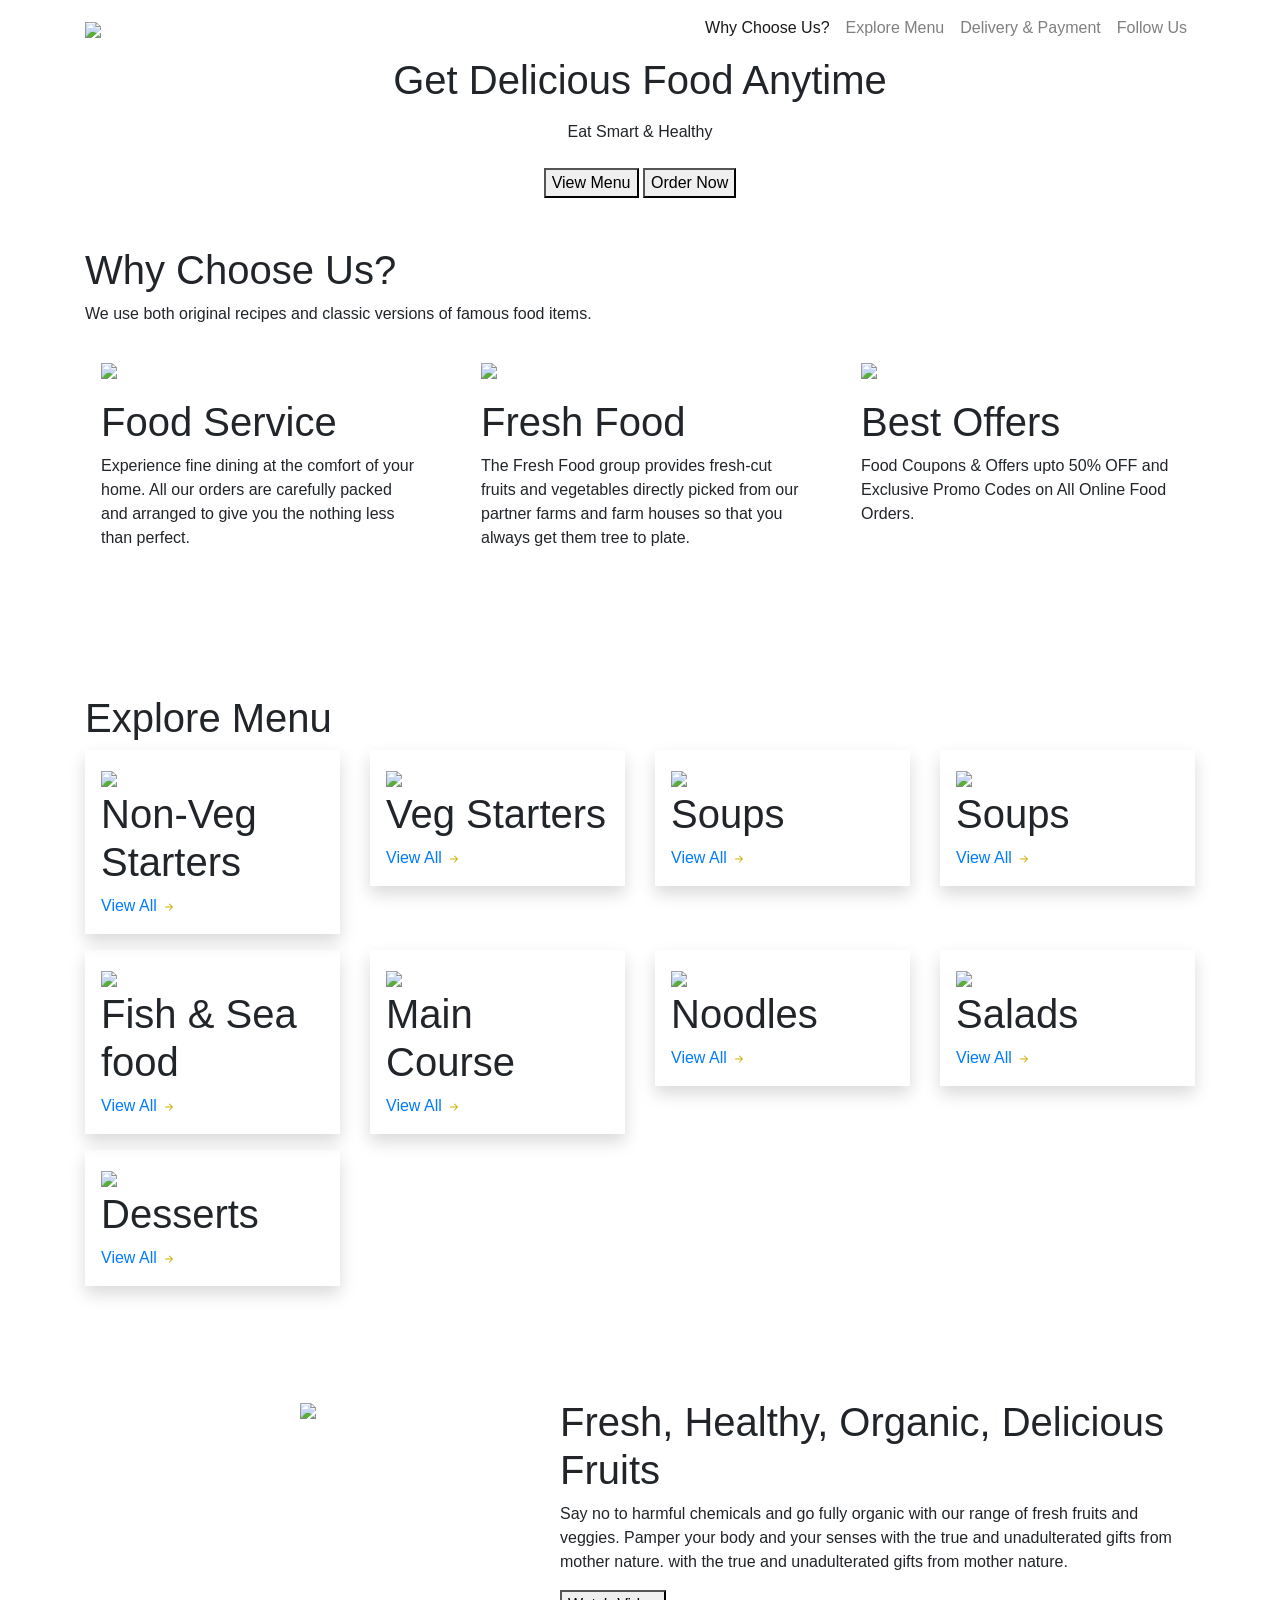
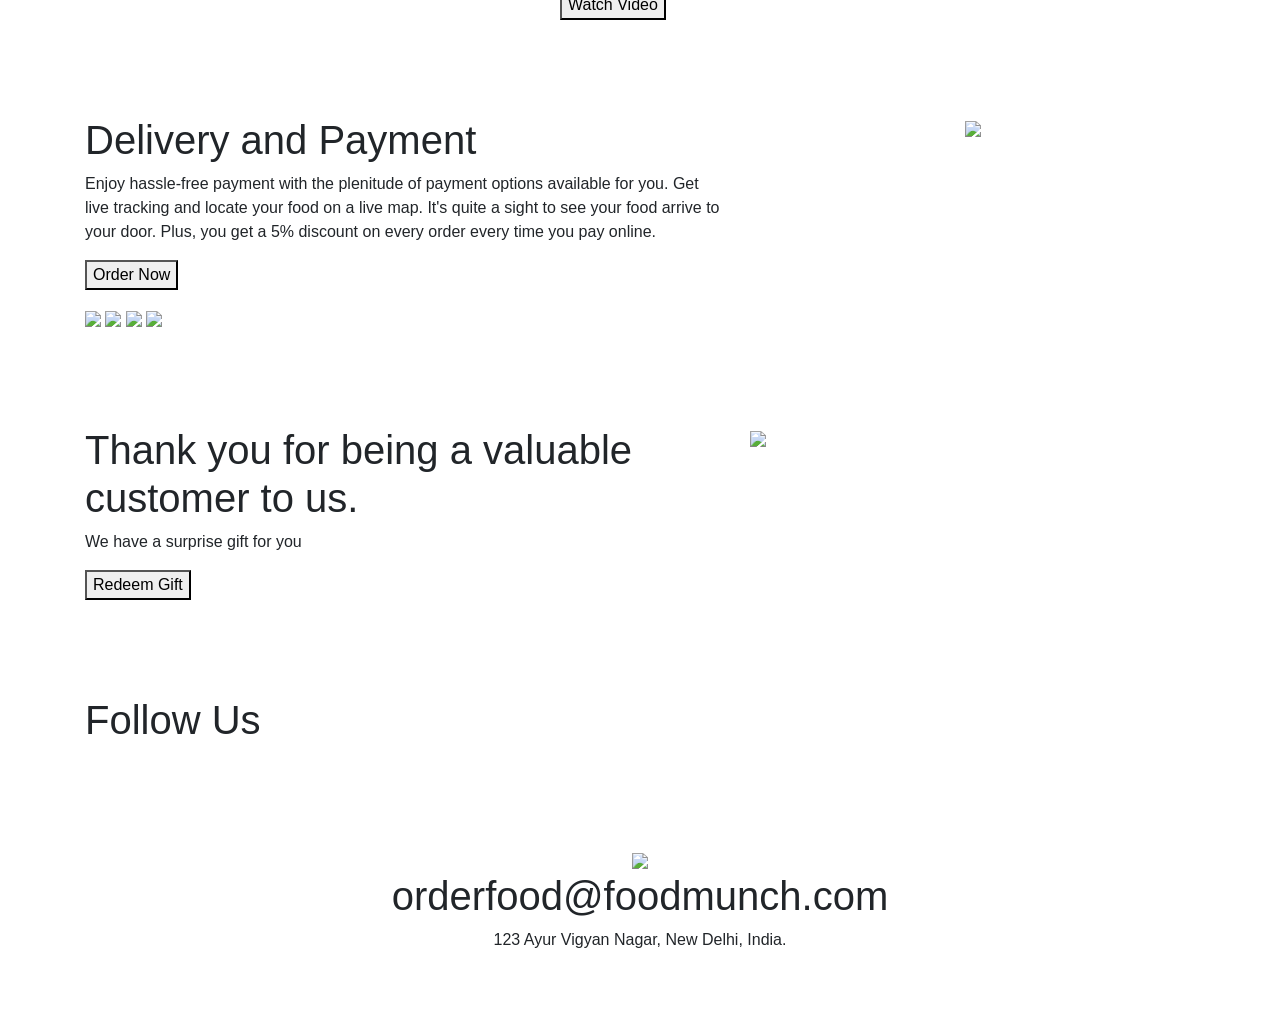
==== index.html @ 5daf665d "Update and rename h.html to index.html" ====
<!DOCTYPE html>
<html>
  <head>
    <link rel="stylesheet" href="https://stackpath.bootstrapcdn.com/bootstrap/4.5.2/css/bootstrap.min.css" integrity="sha384-JcKb8q3iqJ61gNV9KGb8thSsNjpSL0n8PARn9HuZOnIxN0hoP+VmmDGMN5t9UJ0Z" crossorigin="anonymous"/>
    <script src="https://code.jquery.com/jquery-3.5.1.slim.min.js" integrity="sha384-DfXdz2htPH0lsSSs5nCTpuj/zy4C+OGpamoFVy38MVBnE+IbbVYUew+OrCXaRkfj" crossorigin="anonymous"></script>
    <script src="https://cdn.jsdelivr.net/npm/popper.js@1.16.1/dist/umd/popper.min.js" integrity="sha384-9/reFTGAW83EW2RDu2S0VKaIzap3H66lZH81PoYlFhbGU+6BZp6G7niu735Sk7lN" crossorigin="anonymous"></script>
    <script src="https://stackpath.bootstrapcdn.com/bootstrap/4.5.2/js/bootstrap.min.js" integrity="sha384-B4gt1jrGC7Jh4AgTPSdUtOBvfO8shuf57BaghqFfPlYxofvL8/KUEfYiJOMMV+rV" crossorigin="anonymous"></script>
    <script src="https://kit.fontawesome.com/fac54f0bd8.js" crossorigin="anonymous"></script>
    <link rel="stylesheet" href="c.css">
  </head>
  <body>
    <nav class="navbar navbar-expand-lg navbar-light bg-white">
      <div class="container">
        <a class="navbar-brand" href="#">
          <img
            src="https://d2clawv67efefq.cloudfront.net/ccbp-responsive-website/food-munch-img.png"
            class="food-munch-logo"
          />
        </a>
        <button class="navbar-toggler" type="button" data-toggle="collapse" data-target="#navbarNavAltMarkup" aria-controls="navbarNavAltMarkup" aria-expanded="false" aria-label="Toggle navigation">
          <span class="navbar-toggler-icon"></span>
        </button>
        <div class="collapse navbar-collapse" id="navbarNavAltMarkup">
          <div class="navbar-nav ml-auto">
            <a class="nav-link active" id="navItem1" href="#wcuSection">
              Why Choose Us?
              <span class="sr-only">(current)</span>
            </a>
            <a class="nav-link" href="#exploreMenuSection" id="navItem2">Explore Menu</a>
            <a class="nav-link" href="#deliveryPaymentSection" id="navItem3">Delivery & Payment</a>
            <a class="nav-link" href="#followUsSection" id="navItem4">Follow Us</a>
          </div>
        </div>
      </div>
    </nav>
    <div class="banner-section-bg-container d-flex justify-content-center flex-column">
      <div class="text-center">
        <h1 class="banner-heading mb-3">Get Delicious Food Anytime</h1>
        <p class="banner-caption mb-4">Eat Smart & Healthy</p>
        <button class="custom-button">View Menu</button>
        <button class="custom-outline-button">Order Now</button>
      </div>
    </div>
    <div class="wcu-section pt-5 pb-5" id="wcuSection">
      <div class="container">
        <div class="row">
          <div class="col-12">
            <h1 class="wcu-section-heading">Why Choose Us?</h1>
            <p class="wcu-section-description">
              We use both original recipes and classic versions of famous food
              items.
            </p>
          </div>
          <div class="col-12 col-md-4">
            <div class="wcu-card p-3 mb-3">
              <img
                src="https://d2clawv67efefq.cloudfront.net/ccbp-responsive-website/food-serve.png"
                class="wcu-card-image"
              />
              <h1 class="wcu-card-title mt-3">Food Service</h1>
              <p class="wcu-card-description">
                Experience fine dining at the comfort of your home. All our
                orders are carefully packed and arranged to give you the nothing
                less than perfect.
              </p>
            </div>
          </div>
          <div class="col-12 col-md-4">
            <div class="wcu-card p-3 mb-3">
              <img
                src="https://d2clawv67efefq.cloudfront.net/ccbp-responsive-website/fruits-img.png"
                class="wcu-card-image"
              />
              <h1 class="wcu-card-title mt-3">Fresh Food</h1>
              <p class="wcu-card-description">
                The Fresh Food group provides fresh-cut fruits and vegetables
                directly picked from our partner farms and farm houses so that
                you always get them tree to plate.
              </p>
            </div>
          </div>
          <div class="col-12 col-md-4">
            <div class="wcu-card p-3 mb-3">
              <img
                src="https://d2clawv67efefq.cloudfront.net/ccbp-responsive-website/offers-img.png"
                class="wcu-card-image"
              />
              <h1 class="wcu-card-title mt-3">Best Offers</h1>
              <p class="wcu-card-description">
                Food Coupons & Offers upto
                <span class="offers">50% OFF</span>
                and Exclusive Promo Codes on All Online Food Orders.
              </p>
            </div>
          </div>
        </div>
      </div>
    </div>
    <div class="explore-menu-section pt-5 pb-5" id="exploreMenuSection">
      <div class="container">
        <div class="row">
          <div class="col-12">
            <h1 class="menu-section-heading">Explore Menu</h1>
          </div>
          <div class="col-12 col-md-6 col-lg-3">
            <div class="shadow menu-item-card p-3 mb-3">
              <img
                src="https://d2clawv67efefq.cloudfront.net/ccbp-responsive-website/em-ginger-fried-img.png"
                class="menu-item-image w-100"
              />
              <h1 class="menu-card-title">Non-Veg Starters</h1>
              <a href="" class="menu-item-link">
                View All
                <svg width="16px" height="16px" viewBox="0 0 16 16" class="bi bi-arrow-right-short" fill="#d0b200" xmlns="http://www.w3.org/2000/svg">
                  <path
                    fill-rule="evenodd"
                    d="M4 8a.5.5 0 0 1 .5-.5h5.793L8.146 5.354a.5.5 0 1 1 .708-.708l3 3a.5.5 0 0 1 0 .708l-3 3a.5.5 0 0 1-.708-.708L10.293 8.5H4.5A.5.5 0 0 1 4 8z"
                  />
                </svg>
              </a>
            </div>
          </div>
          <div class="col-12 col-md-6 col-lg-3">
            <div class="shadow menu-item-card p-3 mb-3">
              <img
                src="https://d2clawv67efefq.cloudfront.net/ccbp-responsive-website/em-veg-starters-img.png"
                class="menu-item-image w-100"
              />
              <h1 class="menu-card-title">Veg Starters</h1>
              <a href="" class="menu-item-link">
                View All
                <svg width="16px" height="16px" viewBox="0 0 16 16" class="bi bi-arrow-right" fill="#d0b200" xmlns="http://www.w3.org/2000/svg">
                  <path
                    fill-rule="evenodd"
                    d="M4 8a.5.5 0 0 1 .5-.5h5.793L8.146 5.354a.5.5 0 1 1 .708-.708l3 3a.5.5 0 0 1 0 .708l-3 3a.5.5 0 0 1-.708-.708L10.293 8.5H4.5A.5.5 0 0 1 4 8z"
                  />
                </svg>
              </a>
            </div>
          </div>
          <div class="col-12 col-md-6 col-lg-3">
            <div class="menu-item-card shadow p-3 mb-3">
              <img
                src="https://d2clawv67efefq.cloudfront.net/ccbp-responsive-website/em-soup-img.png"
                class="menu-item-image w-100"
              />
              <h1 class="menu-card-title">Soups</h1>
              <a href="" class="menu-item-link">
                View All
                <svg width="16px" height="16px" viewBox="0 0 16 16" class="bi bi-arrow-right" fill="#d0b200" xmlns="http://www.w3.org/2000/svg">
                  <path
                    fill-rule="evenodd"
                    d="M4 8a.5.5 0 0 1 .5-.5h5.793L8.146 5.354a.5.5 0 1 1 .708-.708l3 3a.5.5 0 0 1 0 .708l-3 3a.5.5 0 0 1-.708-.708L10.293 8.5H4.5A.5.5 0 0 1 4 8z"
                  />
                </svg>
              </a>
            </div>
          </div>
          <div class="col-12 col-md-6 col-lg-3">
            <div class="menu-item-card shadow p-3 mb-3">
              <img
                src="https://d2clawv67efefq.cloudfront.net/ccbp-responsive-website/em-soup-img.png"
                class="menu-item-image w-100"
              />
              <h1 class="menu-card-title">Soups</h1>
              <a href="" class="menu-item-link">
                View All
                <svg width="16px" height="16px" viewBox="0 0 16 16" class="bi bi-arrow-right" fill="#d0b200" xmlns="http://www.w3.org/2000/svg">
                  <path
                    fill-rule="evenodd"
                    d="M4 8a.5.5 0 0 1 .5-.5h5.793L8.146 5.354a.5.5 0 1 1 .708-.708l3 3a.5.5 0 0 1 0 .708l-3 3a.5.5 0 0 1-.708-.708L10.293 8.5H4.5A.5.5 0 0 1 4 8z"
                  />
                </svg>
              </a>
            </div>
          </div>
          <div class="col-12 col-md-6 col-lg-3">
            <div class="menu-item-card shadow p-3 mb-3">
              <img
                src="https://d2clawv67efefq.cloudfront.net/ccbp-responsive-website/em-grilled-seafood-img.png"
                class="menu-item-image w-100"
              />
              <h1 class="menu-card-title">Fish & Sea food</h1>
              <a href="" class="menu-item-link">
                View All
                <svg width="16px" height="16px" viewBox="0 0 16 16" class="bi bi-arrow-right" fill="#d0b200" xmlns="http://www.w3.org/2000/svg">
                  <path
                    fill-rule="evenodd"
                    d="M4 8a.5.5 0 0 1 .5-.5h5.793L8.146 5.354a.5.5 0 1 1 .708-.708l3 3a.5.5 0 0 1 0 .708l-3 3a.5.5 0 0 1-.708-.708L10.293 8.5H4.5A.5.5 0 0 1 4 8z"
                  />
                </svg>
              </a>
            </div>
          </div>
          <div class="col-12 col-md-6 col-lg-3">
            <div class="menu-item-card shadow p-3 mb-3">
              <img
                src="https://d2clawv67efefq.cloudfront.net/ccbp-responsive-website/em-hyderabadi-biryani-img.png"
                class="menu-item-image w-100"
              />
              <h1 class="menu-card-title">Main Course</h1>
              <a href="" class="menu-item-link">
                View All
                <svg width="16px" height="16px" viewBox="0 0 16 16" class="bi bi-arrow-right" fill="#d0b200" xmlns="http://www.w3.org/2000/svg">
                  <path
                    fill-rule="evenodd"
                    d="M4 8a.5.5 0 0 1 .5-.5h5.793L8.146 5.354a.5.5 0 1 1 .708-.708l3 3a.5.5 0 0 1 0 .708l-3 3a.5.5 0 0 1-.708-.708L10.293 8.5H4.5A.5.5 0 0 1 4 8z"
                  />
                </svg>
              </a>
            </div>
          </div>
          <div class="col-12 col-md-6 col-lg-3">
            <div class="menu-item-card shadow p-3 mb-3">
              <img
                src="https://d2clawv67efefq.cloudfront.net/ccbp-responsive-website/em-mushroom-noodles-img.png"
                class="menu-item-image w-100"
              />
              <h1 class="menu-card-title">Noodles</h1>
              <a href="" class="menu-item-link">
                View All
                <svg width="16px" height="16px" viewBox="0 0 16 16" class="bi bi-arrow-right" fill="#d0b200" xmlns="http://www.w3.org/2000/svg">
                  <path
                    fill-rule="evenodd"
                    d="M4 8a.5.5 0 0 1 .5-.5h5.793L8.146 5.354a.5.5 0 1 1 .708-.708l3 3a.5.5 0 0 1 0 .708l-3 3a.5.5 0 0 1-.708-.708L10.293 8.5H4.5A.5.5 0 0 1 4 8z"
                  />
                </svg>
              </a>
            </div>
          </div>
          <div class="col-12 col-md-6 col-lg-3">
            <div class="menu-item-card shadow p-3 mb-3">
              <img
                src="https://d2clawv67efefq.cloudfront.net/ccbp-responsive-website/em-gluten-img.png"
                class="menu-item-image w-100"
              />
              <h1 class="menu-card-title">Salads</h1>
              <a href="" class="menu-item-link">
                View All
                <svg width="16px" height="16px" viewBox="0 0 16 16" class="bi bi-arrow-right" fill="#d0b200" xmlns="http://www.w3.org/2000/svg">
                  <path
                    fill-rule="evenodd"
                    d="M4 8a.5.5 0 0 1 .5-.5h5.793L8.146 5.354a.5.5 0 1 1 .708-.708l3 3a.5.5 0 0 1 0 .708l-3 3a.5.5 0 0 1-.708-.708L10.293 8.5H4.5A.5.5 0 0 1 4 8z"
                  />
                </svg>
              </a>
            </div>
          </div>
          <div class="col-12 col-md-6 col-lg-3">
            <div class="menu-item-card shadow p-3 mb-3">
              <img
                src="https://d2clawv67efefq.cloudfront.net/ccbp-responsive-website/em-coffee-bourbon-img.png"
                class="menu-item-image w-100"
              />
              <h1 class="menu-card-title">Desserts</h1>
              <a href="" class="menu-item-link">
                View All
                <svg width="16px" height="16px" viewBox="0 0 16 16" class="bi bi-arrow-right" fill="#d0b200" xmlns="http://www.w3.org/2000/svg">
                  <path
                    fill-rule="evenodd"
                    d="M4 8a.5.5 0 0 1 .5-.5h5.793L8.146 5.354a.5.5 0 1 1 .708-.708l3 3a.5.5 0 0 1 0 .708l-3 3a.5.5 0 0 1-.708-.708L10.293 8.5H4.5A.5.5 0 0 1 4 8z"
                  />
                </svg>
              </a>
            </div>
          </div>
        </div>
      </div>
    </div>
    <div class="healthy-food-section pt-5 pb-5">
      <div class="container">
        <div class="row">
          <div class="col-12 col-md-5">
            <div class="text-center">
              <img
                src="https://d2clawv67efefq.cloudfront.net/ccbp-responsive-website/healthy-food-plate-img.png"
                class="healthy-food-section-img"
              />
            </div>
          </div>
          <div class="col-12 col-md-7">
            <h1 class="healthy-food-section-heading">
              Fresh, Healthy, Organic, Delicious Fruits
            </h1>
            <p class="healthy-food-section-description">
              Say no to harmful chemicals and go fully organic with our range of
              fresh fruits and veggies. Pamper your body and your senses with
              the true and unadulterated gifts from mother nature. with the true
              and unadulterated gifts from mother nature.
            </p>
            <button class="custom-button">Watch Video</button>
          </div>
        </div>
      </div>
    </div>
    <div class="delivery-and-payment-section pt-5 pb-5" id="deliveryPaymentSection">
      <div class="container">
        <div class="row">
          <div class="col-12 col-md-5 order-1 order-md-2">
            <div class="text-center">
              <img
                src="https://d2clawv67efefq.cloudfront.net/ccbp-responsive-website/delivery-payment-section-img.png"
                class="delivery-and-payment-section-img"
              />
            </div>
          </div>
          <div class="col-12 col-md-7 order-2 order-md-1">
            <h1 class="delivery-and-payment-section-heading">
              Delivery and Payment
            </h1>
            <p class="delivery-and-payment-section-description">
              Enjoy hassle-free payment with the plenitude of payment options
              available for you. Get live tracking and locate your food on a
              live map. It's quite a sight to see your food arrive to your door.
              Plus, you get a 5% discount on every order every time you pay
              online.
            </p>
            <button class="custom-button">Order Now</button>
            <div class="mt-3">
              <img
                src="https://d2clawv67efefq.cloudfront.net/ccbp-responsive-website/visa-card-img.png"
                class="payment-card-img"
              />
              <img
                src="https://d2clawv67efefq.cloudfront.net/ccbp-responsive-website/master-card-img.png"
                class="payment-card-img"
              />
              <img
                src="https://d2clawv67efefq.cloudfront.net/ccbp-responsive-website/paypal-card-img.png"
                class="payment-card-img"
              />
              <img
                src="https://d2clawv67efefq.cloudfront.net/ccbp-responsive-website/american-express-img.png"
                class="payment-card-img"
              />
            </div>
          </div>
        </div>
      </div>
    </div>
    <div class="thanking-customers-section pt-5 pb-5">
      <div class="container">
        <div class="row">
          <div class="col-12 col-md-7 d-flex flex-column justify-content-center">
            <h1 class="thanking-customers-section-heading">
              Thank you for being a valuable customer to us.
            </h1>
            <p class="thanking-customers-section-description">
              We have a surprise gift for you
            </p>
            <div class="d-md-none">
              <img
                src="https://d2clawv67efefq.cloudfront.net/ccbp-responsive-website/thanking-customers-section-img.png"
                class="thanking-customers-section-img"
              />
            </div>
            <div>
              <button class="custom-button">Redeem Gift</button>
            </div>
          </div>
          <div class="col-12 col-md-5 d-none d-md-block">
            <img
              src="https://d2clawv67efefq.cloudfront.net/ccbp-responsive-website/thanking-customers-section-img.png"
              class="thanking-customers-section-img"
            />
          </div>
        </div>
      </div>
    </div>
   <div class="follow-us-section pt-5 pb-5" id="followUsSection">
      <div class="container">
        <div class="row">
          <div class="col-12">
            <h1 class="follow-us-section-heading">Follow Us</h1>
          </div>
          <div class="col-12">
            <div class="d-flex flex-row justify-content-center">
              <div class="follow-us-icon-container">
                <i class="fab fa-twitter icon"></i>
              </div>
              <div class="follow-us-icon-container">
                <i class="fab fa-instagram icon"></i>
              </div>
              <div class="follow-us-icon-container">
                <i class="fab fa-facebook icon"></i>
              </div>
            </div>
          </div>
        </div>
      </div>
    </div>
    <div class="footer-section pt-5 pb-5">
      <div class="container">
        <div class="row">
          <div class="col-12 text-center">
            <img
              src="https://d2clawv67efefq.cloudfront.net/ccbp-responsive-website/food-munch-logo-light.png"
              class="food-munch-logo"
            />
            <h1 class="footer-section-mail-id">orderfood@foodmunch.com</h1>
            <p class="footer-section-address">
              123 Ayur Vigyan Nagar, New Delhi, India.
            </p>
          </div>
        </div>
      </div>
    </div>
  </body>
</html>
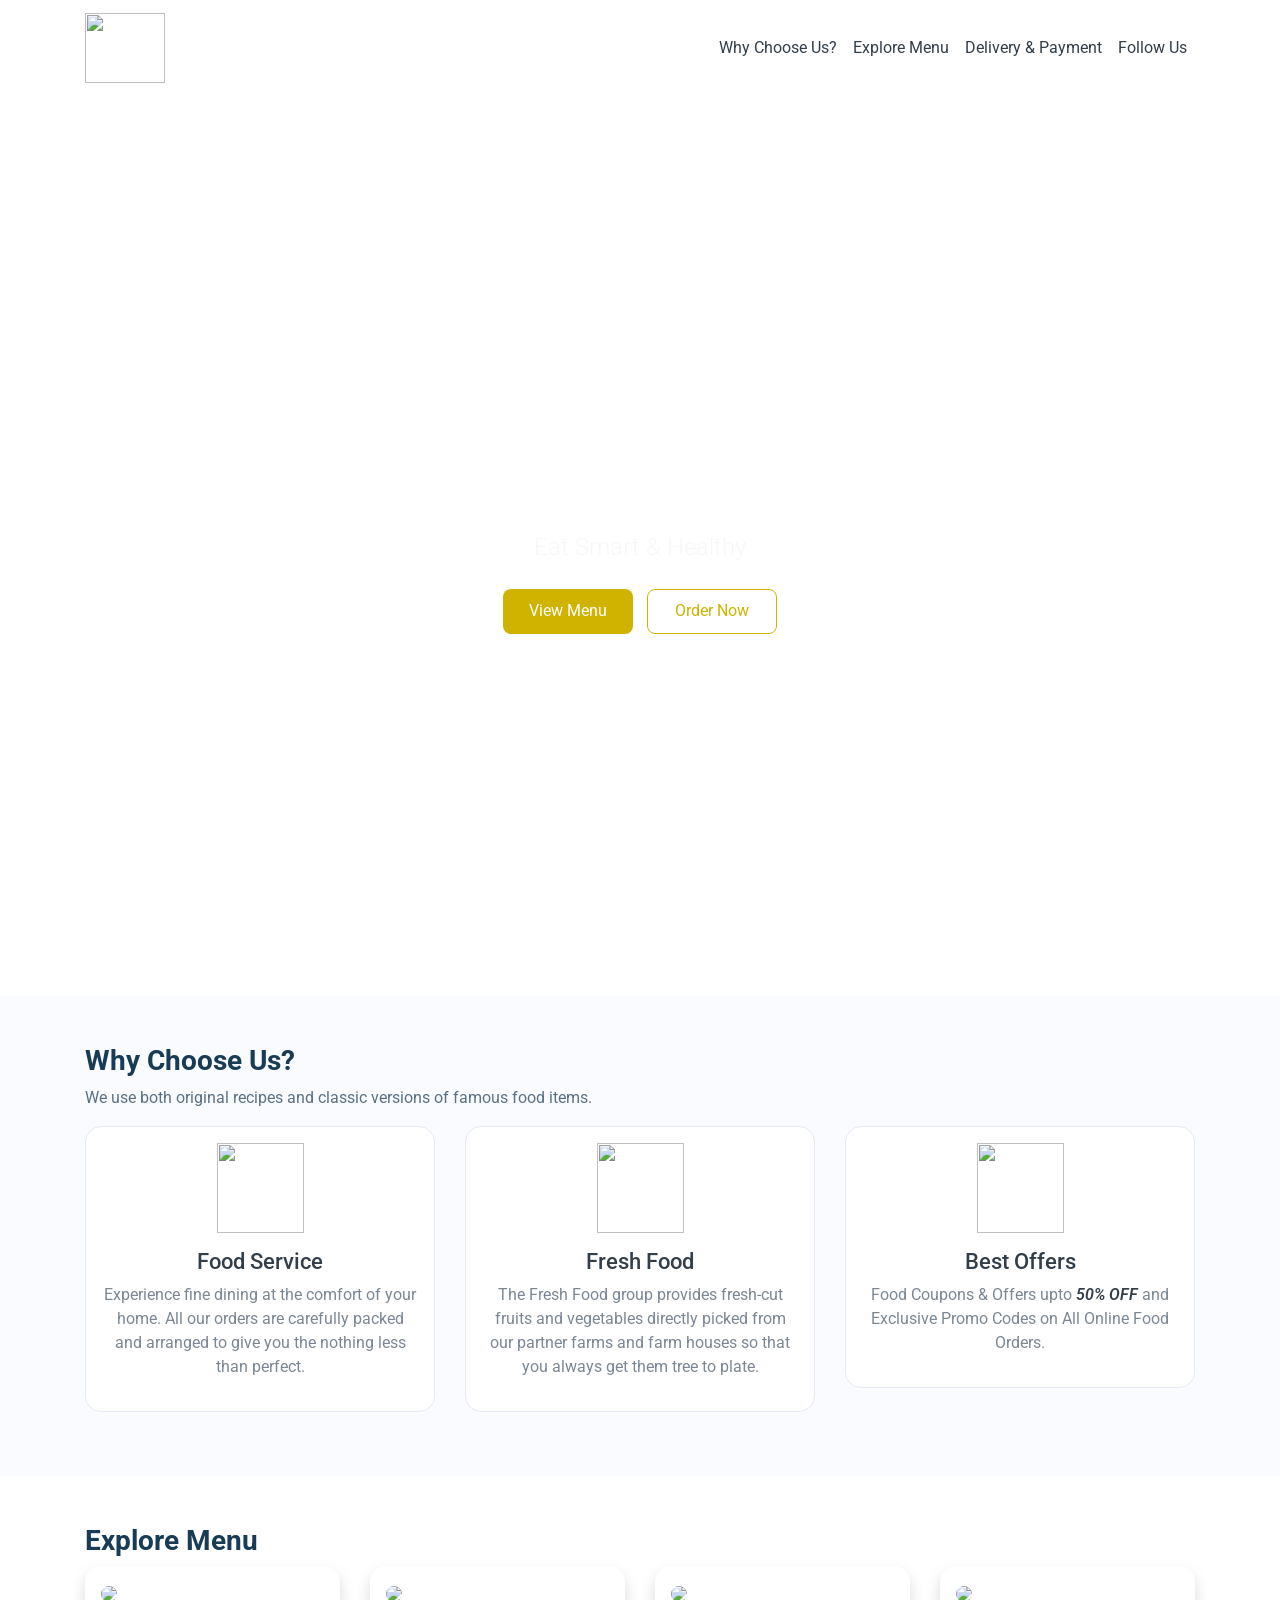
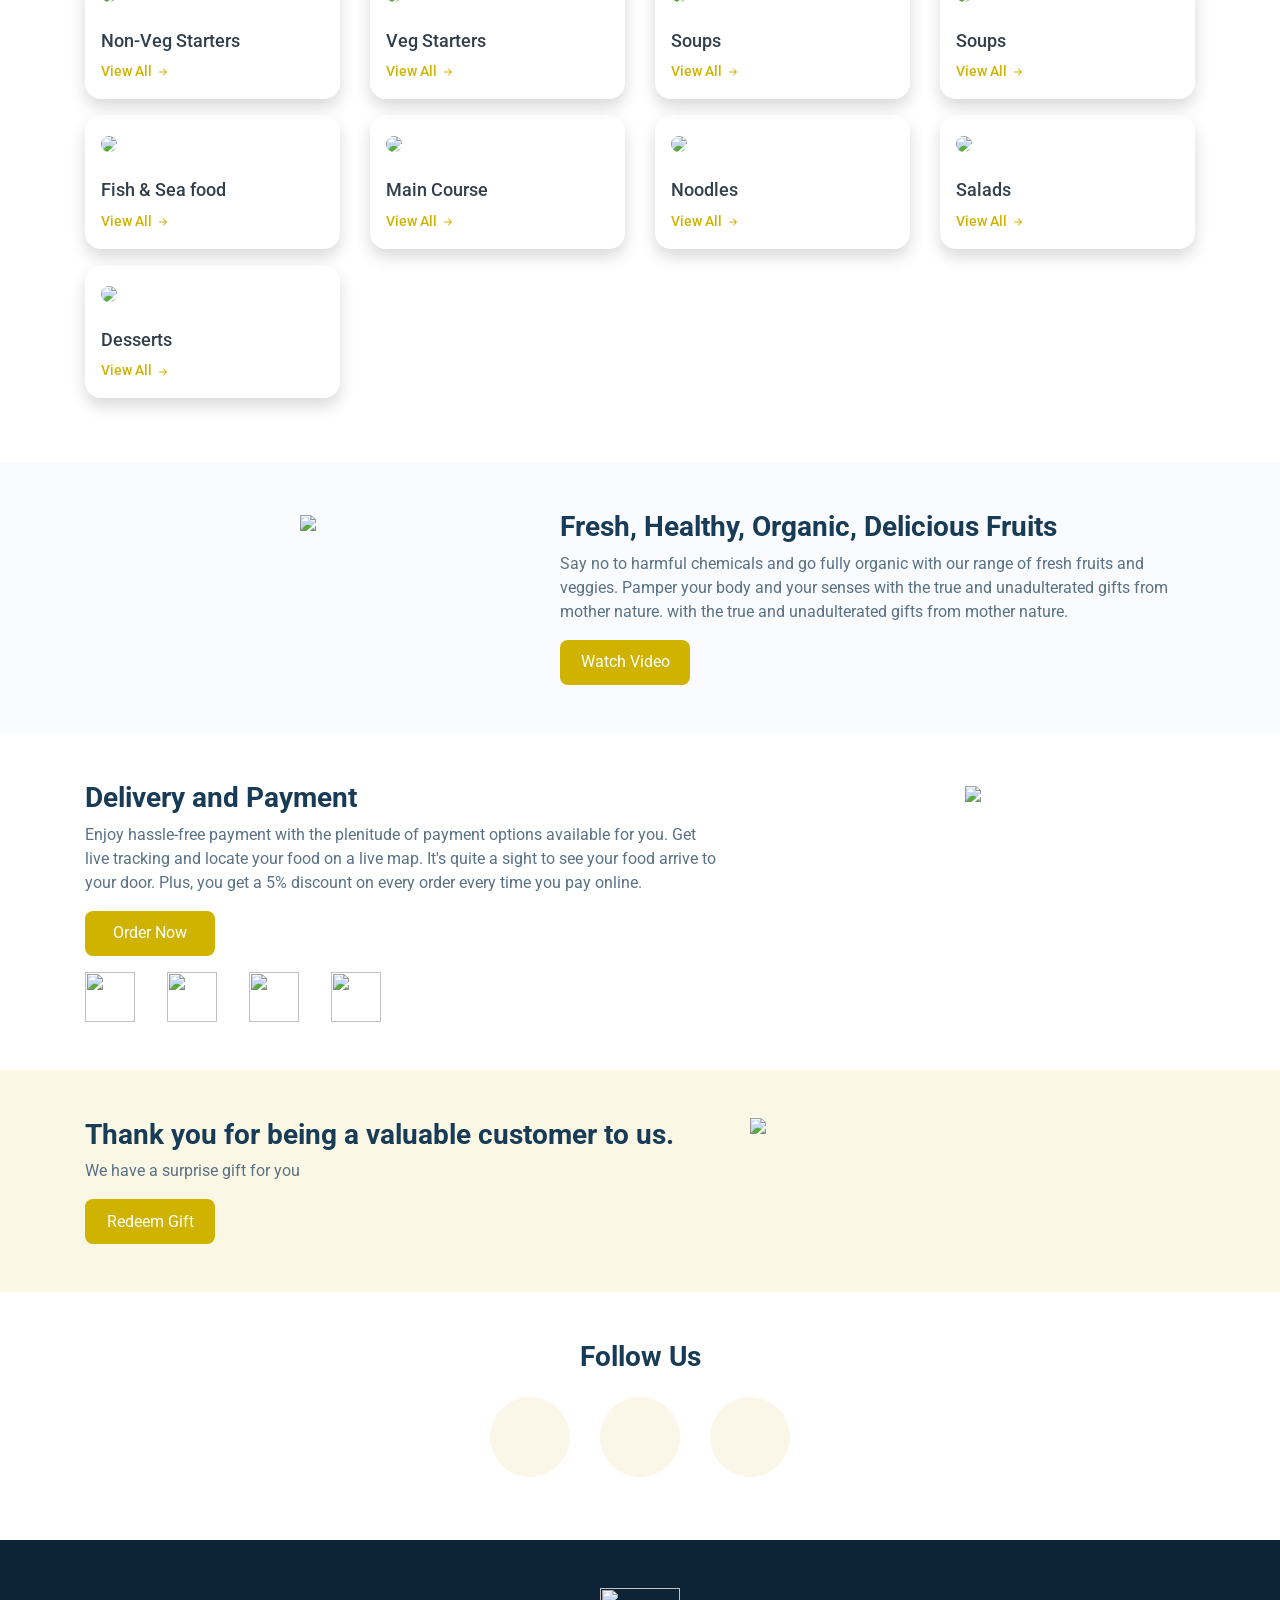
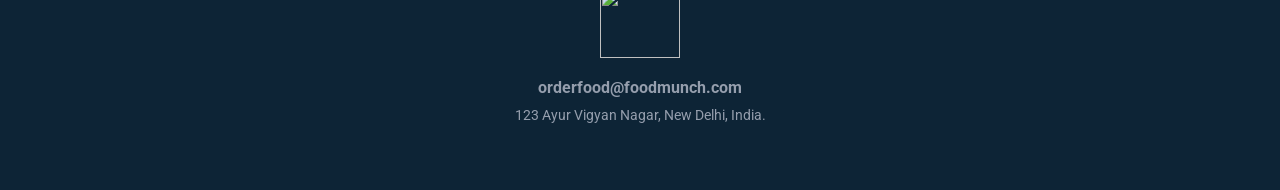
==== commit 34622300: "Update index.html" ====
--- a/index.html
+++ b/index.html
@@ -7,6 +7,7 @@
     <script src="https://stackpath.bootstrapcdn.com/bootstrap/4.5.2/js/bootstrap.min.js" integrity="sha384-B4gt1jrGC7Jh4AgTPSdUtOBvfO8shuf57BaghqFfPlYxofvL8/KUEfYiJOMMV+rV" crossorigin="anonymous"></script>
     <script src="https://kit.fontawesome.com/fac54f0bd8.js" crossorigin="anonymous"></script>
     <link rel="stylesheet" href="c.css">
+    <script src="https://kit.fontawesome.com/dfb52f166f.js" crossorigin="anonymous"></script>
   </head>
   <body>
     <nav class="navbar navbar-expand-lg navbar-light bg-white">
--- a/c.css
+++ b/c.css
@@ -0,0 +1,225 @@
+@import url("https://fonts.googleapis.com/css2?family=Bree+Serif&family=Caveat:wght@400;700&family=Lobster&family=Monoton&family=Open+Sans:ital,wght@0,400;0,700;1,400;1,700&family=Playfair+Display+SC:ital,wght@0,400;0,700;1,700&family=Playfair+Display:ital,wght@0,400;0,700;1,700&family=Roboto:ital,wght@0,400;0,700;1,400;1,700&family=Source+Sans+Pro:ital,wght@0,400;0,700;1,700&family=Work+Sans:ital,wght@0,400;0,700;1,700&display=swap");
+
+.food-munch-logo {
+  width: 80px;
+  height: 70px;
+}
+#navItem1 {
+  color: #323f4b;
+  font-family: "Roboto";
+}
+#navItem2 {
+  color: #323f4b;
+  font-family: "Roboto";
+}
+#navItem3 {
+  color: #323f4b;
+  font-family: "Roboto";
+}
+#navItem4 {
+  color: #323f4b;
+  font-family: "Roboto";
+}
+.banner-section-bg-container {
+  background-image: url("https://d2clawv67efefq.cloudfront.net/ccbp-responsive-website/foodmunch-banner-bg.png");
+  height: 100vh;
+  background-size: cover;
+}
+.banner-heading {
+  color: white;
+  font-family: "Roboto";
+  font-size: 45px;
+  font-weight: 300;
+}
+.banner-caption {
+  color: #f5f7fa;
+  font-family: "Roboto";
+  font-size: 24px;
+  font-weight: 300;
+}
+.custom-button {
+  color: white;
+  background-color: #d0b200;
+  width: 130px;
+  height: 45px;
+  border-width: 0;
+  border-radius: 8px;
+  margin-right: 10px;
+}
+.custom-outline-button {
+  color: #d0b200;
+  background-color: transparent;
+  width: 130px;
+  height: 45px;
+  border-style: solid;
+  border-width: 1px;
+  border-color: #d0b200;
+  border-radius: 8px;
+}
+.wcu-section {
+  background-color: #f9fbfe;
+}
+.wcu-section-heading {
+  color: #183b56;
+  font-family: "Roboto";
+  font-size: 28px;
+  font-weight: 700;
+}
+.wcu-section-description {
+  color: #5a7184;
+  font-family: "Roboto";
+  font-size: 16px;
+}
+.wcu-card {
+  text-align: center;
+  background-color: white;
+  border-style: solid;
+  border-width: 1px;
+  border-color: #e5eaf4;
+  border-radius: 16px;
+}
+.wcu-card-image {
+  width: 87px;
+  height: 90px;
+}
+.wcu-card-title {
+  color: #323f4b;
+  font-family: "Roboto";
+  font-size: 22px;
+  font-weight: 500;
+}
+.wcu-card-description {
+  color: #7b8794;
+  font-family: "Roboto";
+  font-size: 16px;
+}
+.offers {
+  color: #323f4b;
+  font-style: italic;
+  font-weight: 600;
+}
+.explore-menu-section {
+  background-color: white;
+}
+.menu-section-heading {
+  color: #183b56;
+  font-family: "Roboto";
+  font-size: 28px;
+  font-weight: 700;
+}
+.menu-item-image {
+  border-radius: 16px;
+}
+.menu-card-title {
+  color: #323f4b;
+  font-family: "Roboto";
+  font-size: 18px;
+  font-weight: 500;
+  margin-top: 24px;
+}
+.menu-item-link {
+  color: #d0b200;
+  font-family: "Roboto";
+  font-size: 14px;
+  font-weight: 500;
+}
+.menu-item-card {
+  border-radius: 16px;
+}
+.healthy-food-section {
+  background-color: #f9fbfe;
+}
+.healthy-food-section-img {
+  width: 270px;
+}
+.healthy-food-section-heading {
+  color: #183b56;
+  font-family: "Roboto";
+  font-size: 28px;
+  font-weight: 700;
+}
+.healthy-food-section-description {
+  color: #5a7184;
+  font-family: "Roboto";
+  font-size: 16px;
+}
+.delivery-and-payment-section {
+  background-color: white;
+}
+.delivery-and-payment-section-img {
+  width: 270px;
+}
+.delivery-and-payment-section-heading {
+  color: #183b56;
+  font-family: "Roboto";
+  font-size: 28px;
+  font-weight: 700;
+}
+.delivery-and-payment-section-description {
+  color: #5a7184;
+  font-family: "Roboto";
+  font-size: 16px;
+}
+.payment-card-img {
+  width: 50px;
+  height: 50px;
+  margin-right: 28px;
+}
+.thanking-customers-section {
+  background-color: #d0b2001a;
+}
+.thanking-customers-section-heading {
+  color: #183b56;
+  font-family: "Roboto";
+  font-size: 28px;
+  font-weight: 700;
+}
+.thanking-customers-section-description {
+  color: #5a7184;
+  font-family: "Roboto";
+  font-size: 16px;
+}
+.thanking-customers-section-img {
+  width: 270px;
+  margin-bottom: 20px;
+}
+.follow-us-section {
+  background-color: white;
+}
+.follow-us-section-heading {
+  text-align: center;
+  color: #183b56;
+  font-family: "Roboto";
+  font-size: 28px;
+  font-weight: 700;
+}
+.follow-us-icon-container {
+  background-color: #faf7e8;
+  width: 80px;
+  height: 80px;
+  border-radius: 40px;
+  margin: 15px;
+  padding-top: 22px;
+  padding-bottom: 14px;
+  padding-right: 16px;
+  padding-left: 22px;
+}
+.icon {
+  color: #d0b200;
+  font-size: 35px;
+}
+.footer-section {
+  background-color: #0d2436;
+}
+.footer-section-mail-id {
+  color: #959ead;
+  font-family: "Roboto";
+  font-weight: bold;
+  font-size: 16px;
+  margin-top: 20px;
+}
+.footer-section-address {
+  color: #959ead;
+  font-family: "Roboto";
+  font-size: 14px;
+}
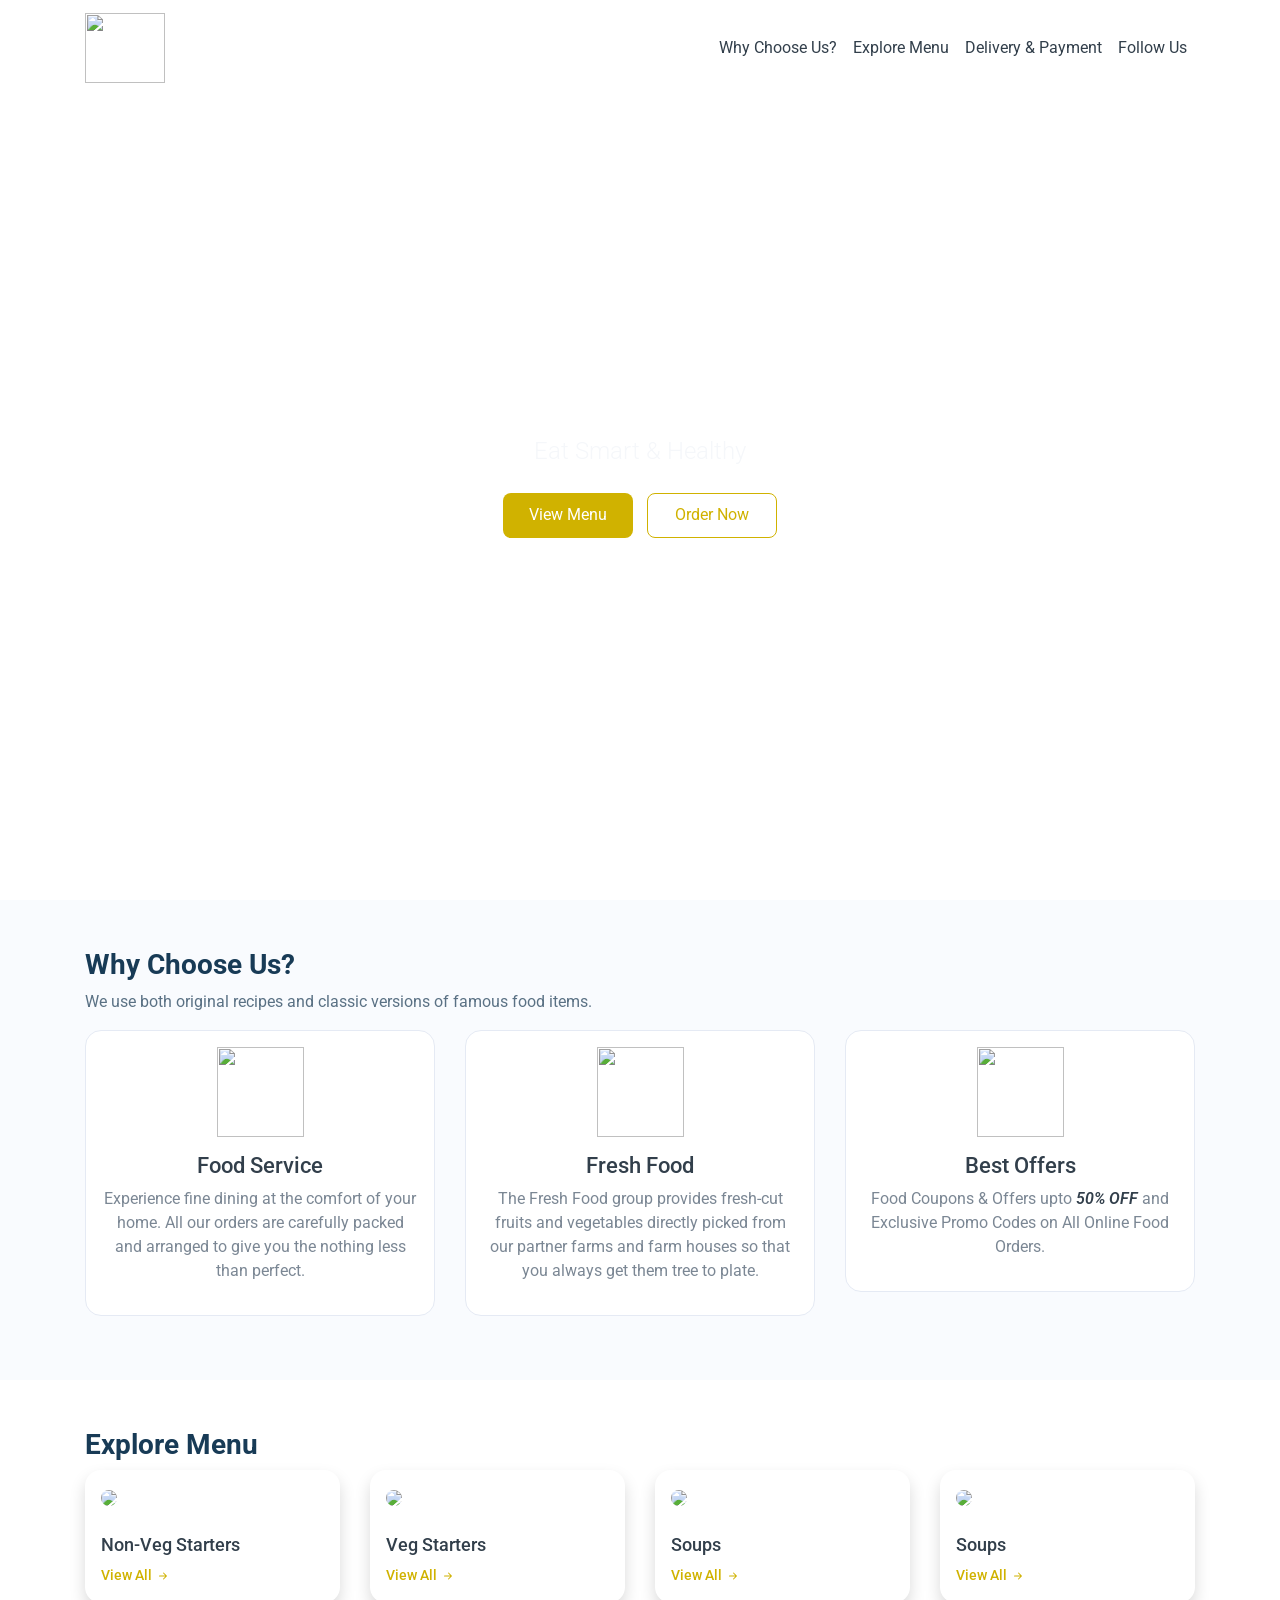
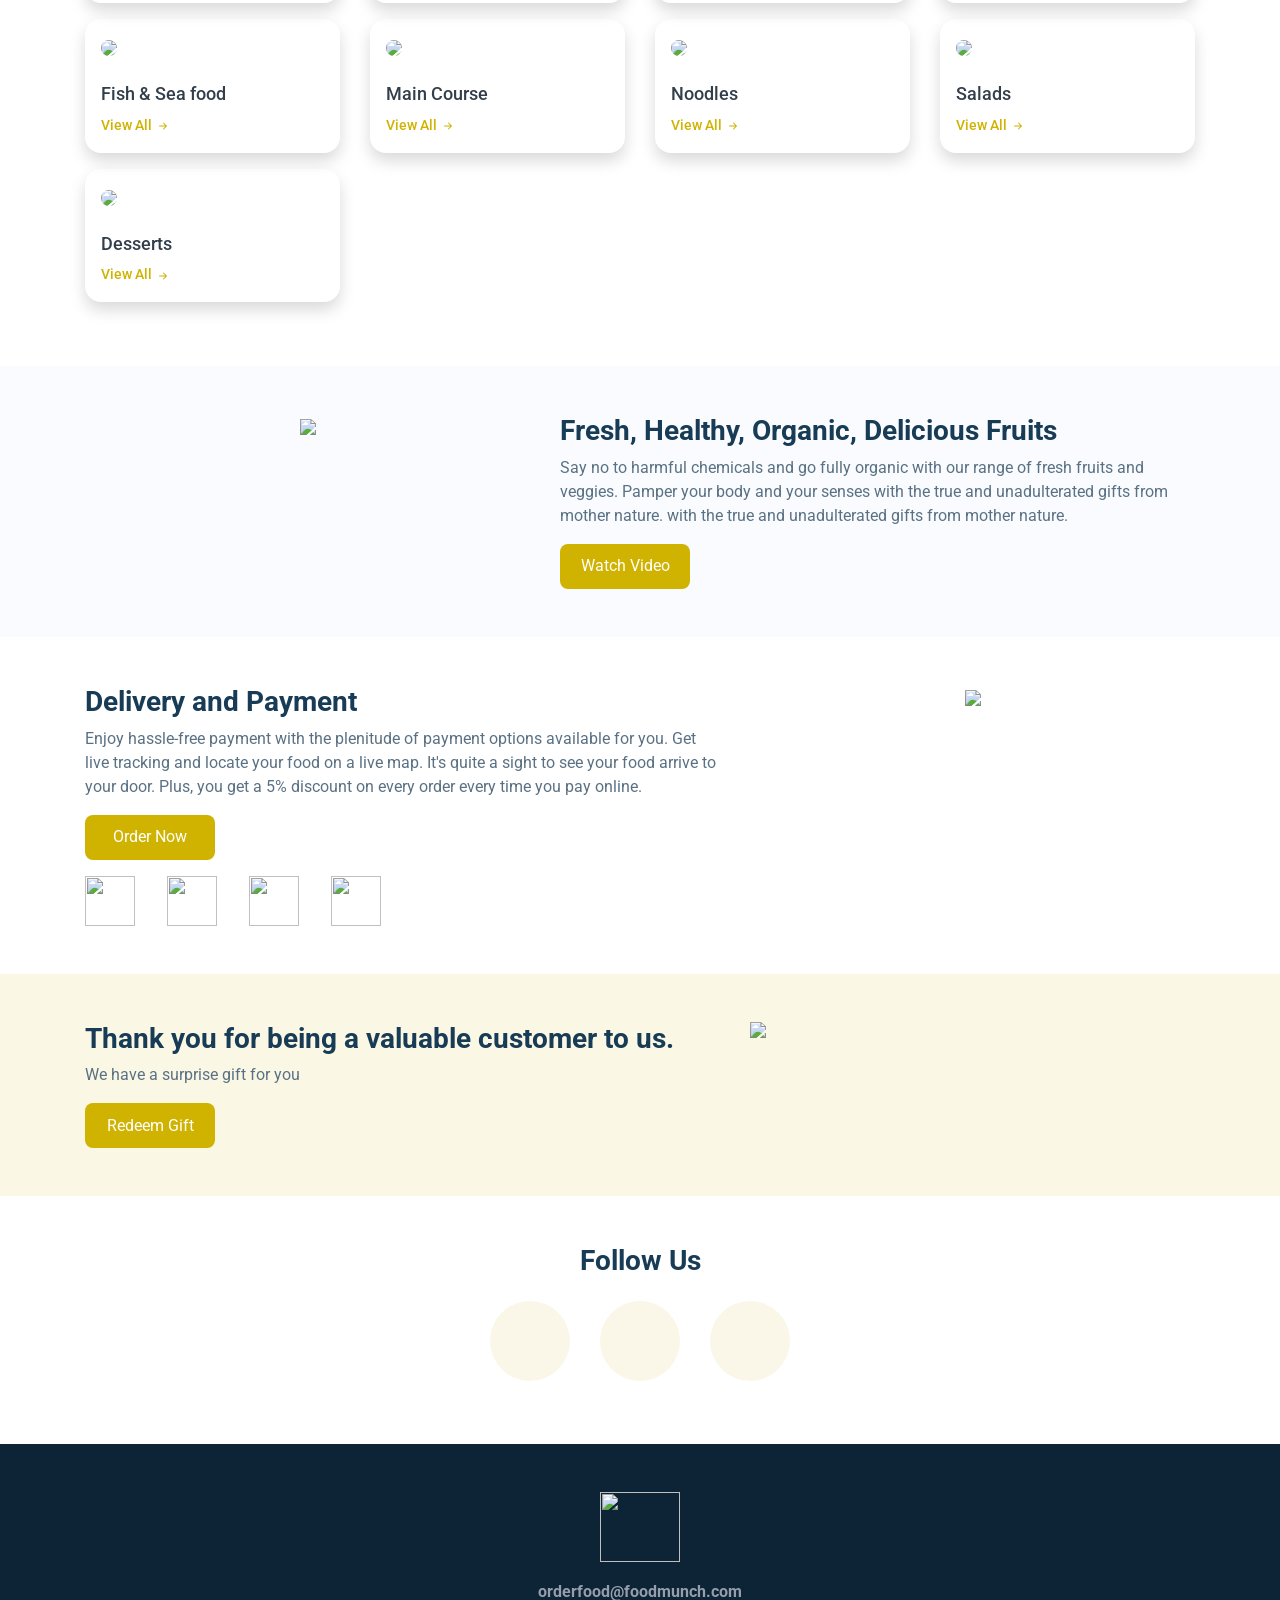
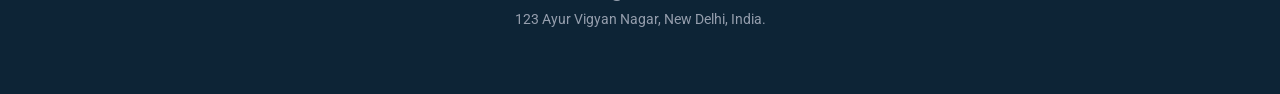
==== commit 54270fec: "Update index.html" ====
--- a/index.html
+++ b/index.html
@@ -10,7 +10,7 @@
     <script src="https://kit.fontawesome.com/dfb52f166f.js" crossorigin="anonymous"></script>
   </head>
   <body>
-    <nav class="navbar navbar-expand-lg navbar-light bg-white">
+    <nav class="navbar navbar-expand-lg navbar-light bg-white fixed-top">
       <div class="container">
         <a class="navbar-brand" href="#">
           <img
